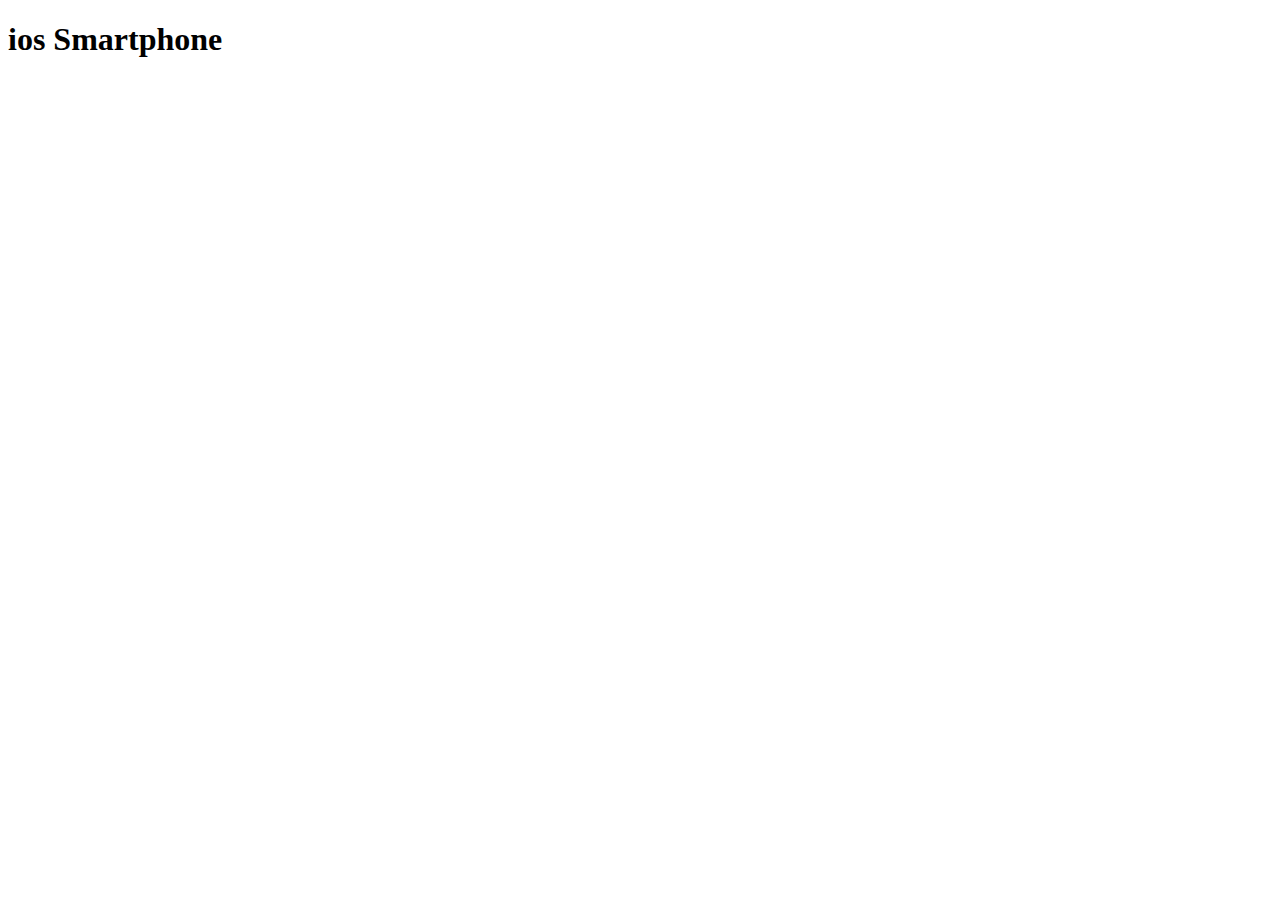
==== ios/index.html @ 6e00e9e5 "added index.html" ====
<!DOCTYPE html>
<html lang="en">
  <head>
    <meta charset="UTF-8" />
    <meta http-equiv="X-UA-Compatible" content="IE=edge" />
    <meta name="viewport" content="width=device-width, initial-scale=1.0" />
    <link
      rel="shortcut icon"
      href="assets/images/favicon.ico"
      type="image/x-icon"
    />
    <title>Ios Smartphone</title>
  </head>
  <body>
    <h1>ios Smartphone</h1>
  </body>
</html>
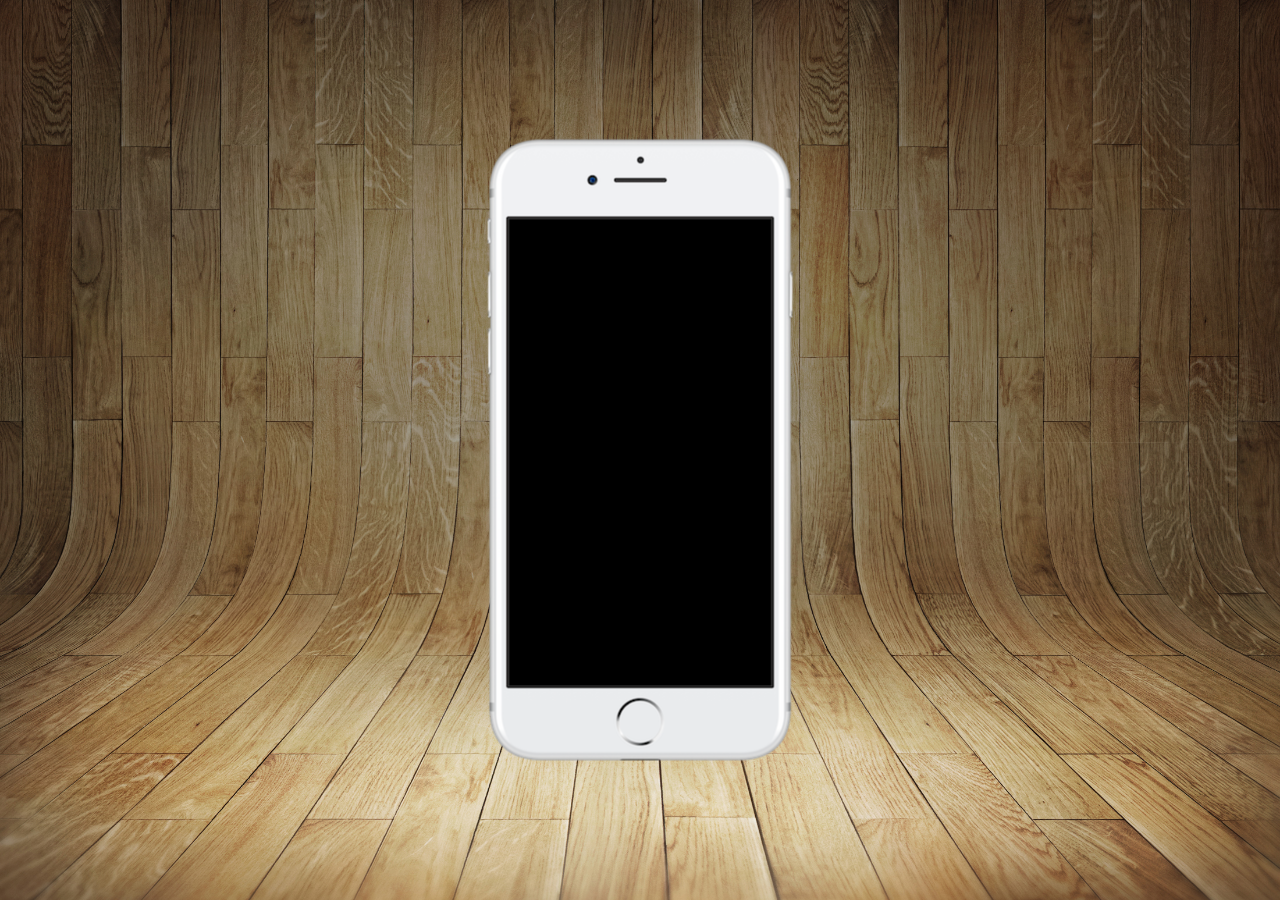
==== commit 83e0bb17: "added some css and iphone frame" ====
--- a/ios/index.html
+++ b/ios/index.html
@@ -9,9 +9,15 @@
       href="assets/images/favicon.ico"
       type="image/x-icon"
     />
+    <link rel="stylesheet" href="assets/style/styles.css" />
     <title>Ios Smartphone</title>
   </head>
   <body>
-    <h1>ios Smartphone</h1>
+    <main>
+      <section id="phone">
+        <button type="button" id="home-btn"><a href="#"></a></button>
+      </section>
+      <section id="social-media"></section>
+    </main>
   </body>
 </html>
--- a/ios/assets/style/styles.css
+++ b/ios/assets/style/styles.css
@@ -0,0 +1,56 @@
+@charset "UTF-8";
+
+* {
+  box-sizing: border-box;
+  font-family: Arial, Helvetica, sans-serif;
+  margin: 0;
+  padding: 0;
+}
+
+html,
+body {
+  background-color: black;
+  height: 100vh;
+  width: 100vw;
+}
+
+body {
+  background: url('../images/fundo-madeira.jpg') no-repeat top center fixed;
+  background-size: cover;
+}
+
+main {
+  height: 100vh;
+  position: relative;
+}
+
+#phone {
+  background: url('../images/frame-iphone.png') no-repeat center;
+  background-size: cover;
+  height: 627px;
+  left: 50%;
+  position: absolute;
+  top: 50%;
+  transform: translate(-50%, -50%);
+  width: 311px;
+}
+
+#phone #home-btn {
+  background-color: transparent;
+  border: none;
+  border-radius: 50%;
+  bottom: 2.5%;
+  cursor: pointer;
+  height: 50px;
+  left: 42%;
+  position: absolute;
+  width: 50px;
+}
+
+#phone #home-btn a {
+  background-color: transparent;
+  border-radius: 50%;
+  display: block;
+  height: 100%;
+  width: 100%;
+}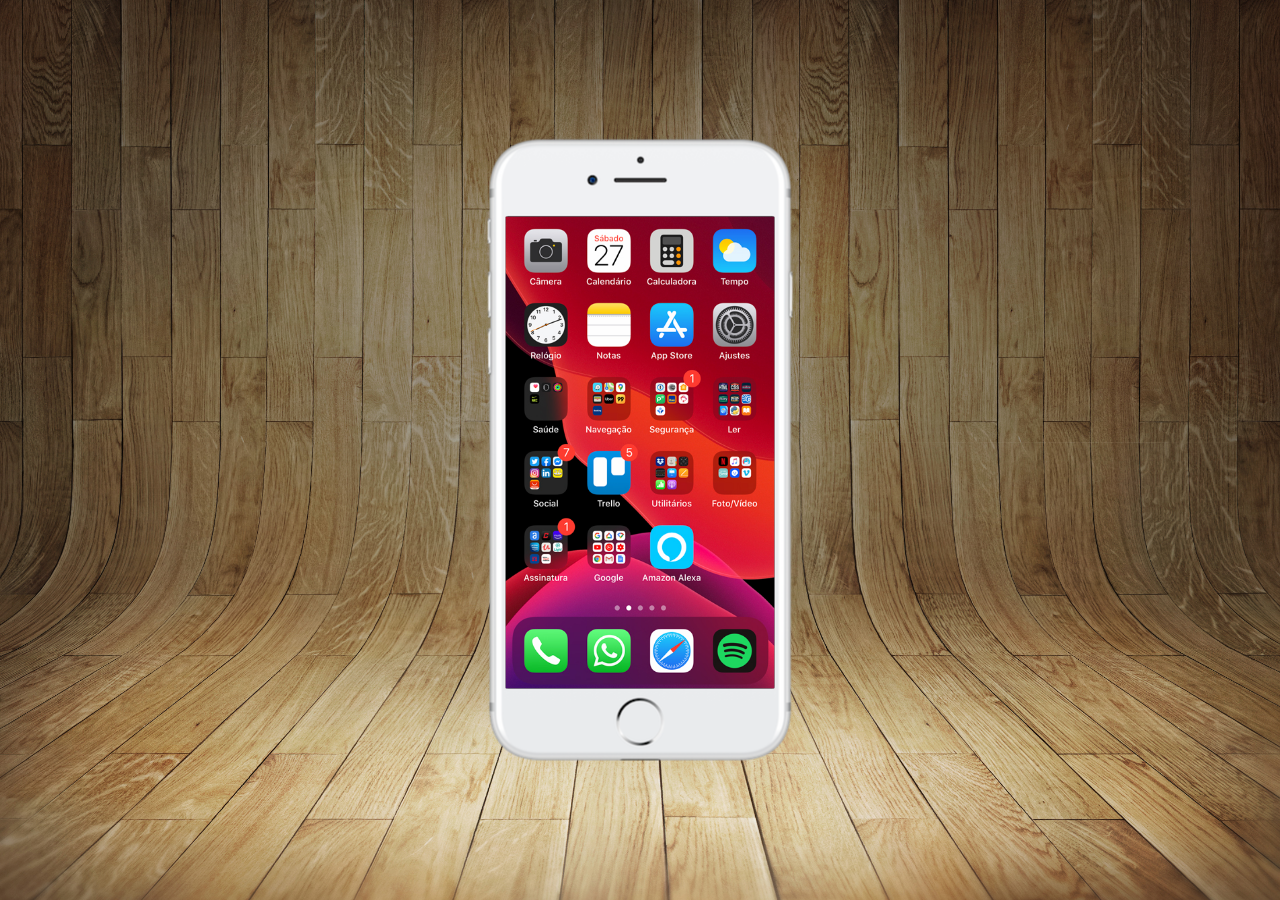
==== commit 0d38d018: "added home page in iframe" ====
--- a/ios/index.html
+++ b/ios/index.html
@@ -15,6 +15,7 @@
   <body>
     <main>
       <section id="phone">
+        <iframe src="home.html" name="screen" id="screen" frameborder="0"></iframe>
         <button type="button" id="home-btn"><a href="#"></a></button>
       </section>
       <section id="social-media"></section>
--- a/ios/assets/style/styles.css
+++ b/ios/assets/style/styles.css
@@ -53,4 +53,12 @@
   display: block;
   height: 100%;
   width: 100%;
+}
+
+#screen {
+  height: 472px;
+  left: 21px;
+  position: relative;
+  top: 12.7%;
+  width: 268.5px;
 }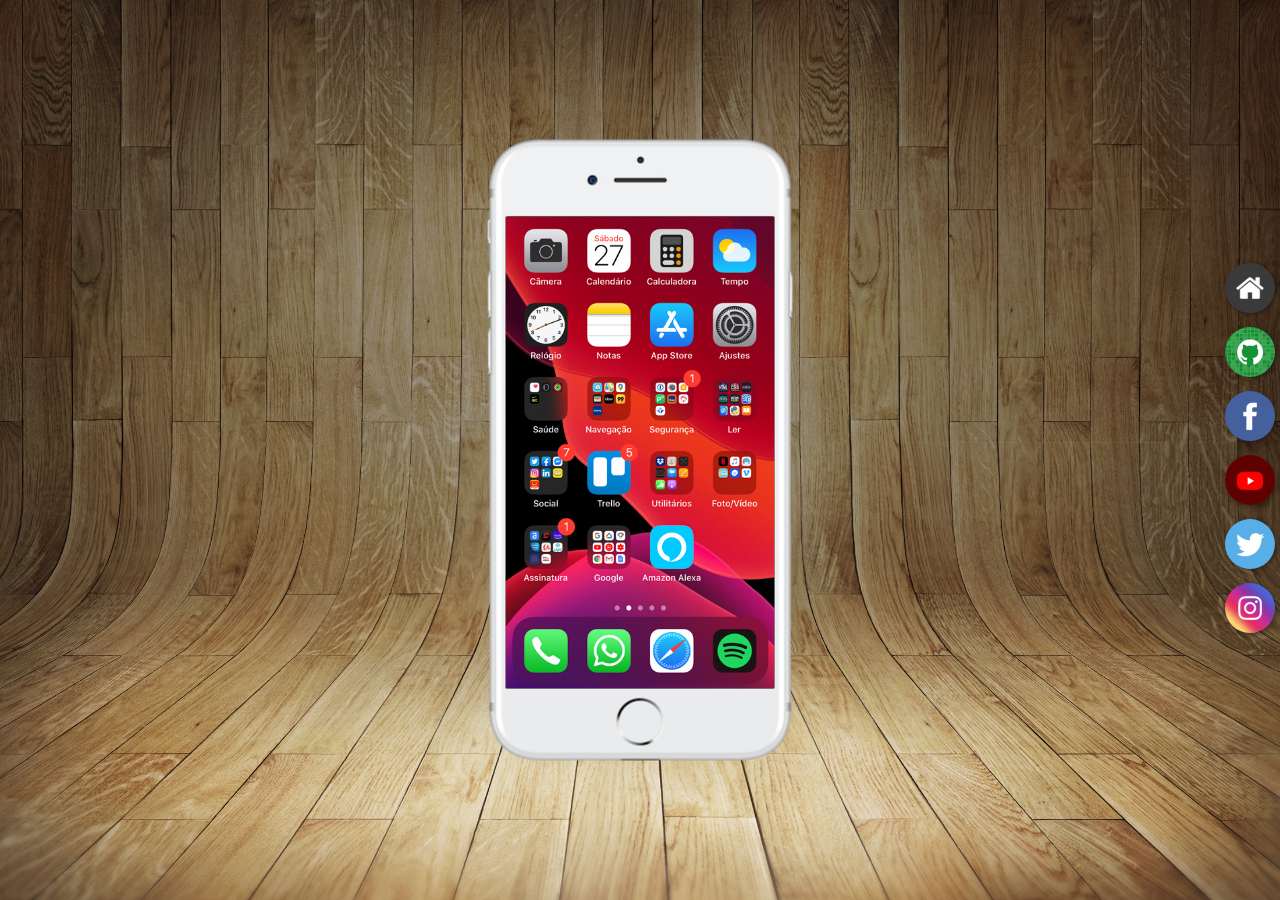
==== commit ef3c2821: "added buttons for social media links" ====
--- a/ios/index.html
+++ b/ios/index.html
@@ -15,10 +15,32 @@
   <body>
     <main>
       <section id="phone">
-        <iframe src="home.html" name="screen" id="screen" frameborder="0"></iframe>
+        <iframe src="home.html" name="screen" id="screen" frameborder="0">
+          Your browser does not support iframes. Download another browser or try
+          again.
+        </iframe>
         <button type="button" id="home-btn"><a href="#"></a></button>
       </section>
-      <section id="social-media"></section>
+      <section id="social-media">
+        <a href="#" target="screen">
+          <img src="assets/images/logo-home.jpg" alt="Social Media Logo" />
+        </a>
+        <a href="#" target="screen">
+          <img src="assets/images/logo-github.jpg" alt="Social Media Logo" />
+        </a>
+        <a href="#" target="screen">
+          <img src="assets/images/logo-facebook.jpg" alt="Social Media Logo" />
+        </a>
+        <a href="#" target="screen">
+          <img src="assets/images/logo-youtube.jpg" alt="Social Media Logo" />
+        </a>
+        <a href="#" target="screen">
+          <img src="assets/images/logo-twitter.jpg" alt="Social Media Logo" />
+        </a>
+        <a href="#" target="screen">
+          <img src="assets/images/logo-instagram.jpg" alt="Social Media Logo" />
+        </a>
+      </section>
     </main>
   </body>
 </html>
--- a/ios/assets/style/styles.css
+++ b/ios/assets/style/styles.css
@@ -61,4 +61,32 @@
   position: relative;
   top: 12.7%;
   width: 268.5px;
+}
+
+#social-media {
+  align-items: center;
+  display: flex;
+  flex-direction: column;
+  gap: 10px;
+  padding-right: 5px;
+  position: absolute;
+  right: 0;
+  top: 50%;
+  transform: translateY(-50%);
+}
+
+#social-media a {
+  border-radius: 50%;
+}
+
+#social-media img {
+  border-radius: 50%;
+  box-shadow: 2px 2px 5px #00000058;
+  width: 50px;
+}
+
+#social-media img:hover {
+  box-shadow: 3px 3px 2px #000000a0;
+  transform: scale(1.1) translate(-5%, -5%);
+  transition: transform 200ms ease-in-out;
 }